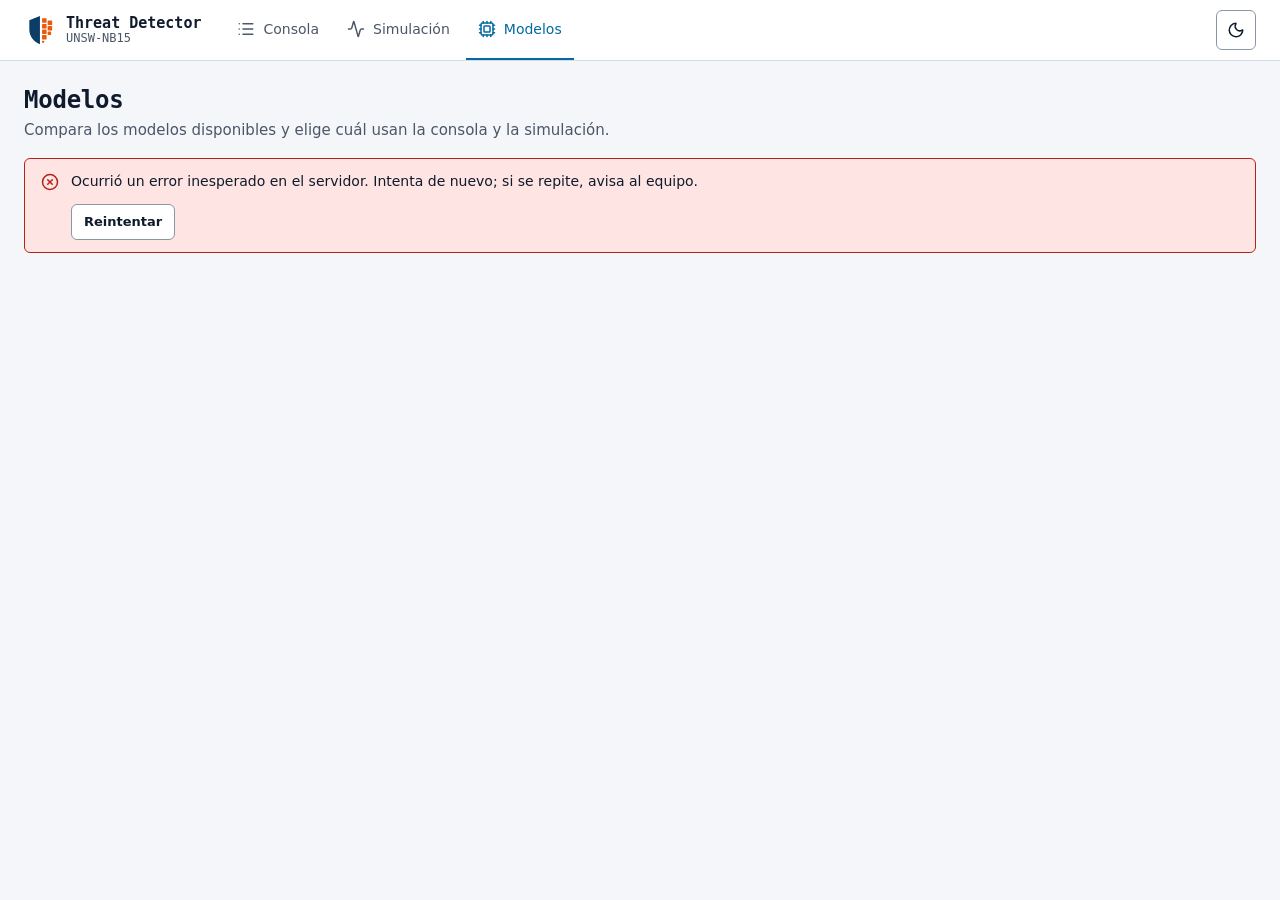
==== src/threat_detector/app/static/compare.html @ 559364f0 "Add frontend base and console screen - Add styles.css with palette A (light and dark), shared compon" ====
<!doctype html>
<html lang="es" data-theme="light">
<head>
  <meta charset="utf-8">
  <meta name="viewport" content="width=device-width, initial-scale=1">
  <title>Modelos · Threat Detector</title>
  <script>
    // Aplica el modo claro u oscuro antes de pintar, para que no parpadee: el guardado o, si no
    // hay, el del sistema.
    (function () {
      var theme = null;
      try { theme = localStorage.getItem('ntd-theme'); } catch (e) {}
      if (theme !== 'light' && theme !== 'dark') {
        theme = window.matchMedia('(prefers-color-scheme: dark)').matches ? 'dark' : 'light';
      }
      document.documentElement.setAttribute('data-theme', theme);
    })();
  </script>
  <link rel="icon" href="assets/favicon.svg" type="image/svg+xml">
  <link rel="stylesheet" href="styles.css">
  <script type="module" src="js/compare.js"></script>
</head>
<body>
  <a class="skip-link" href="#main">Saltar al contenido</a>

  <header class="topbar">
    <div class="topbar-inner">
      <a class="brand" href="index.html" aria-label="Threat Detector, ir a la consola">
        <svg class="brand-mark" viewBox="0 0 256 256" aria-hidden="true" focusable="false">
          <path class="lg-ink" d="M120 23.1 L40 54 V122 C40 178 76 218 120 234.8 Z"/>
          <rect class="lg-signal" x="136" y="40" width="34" height="34" rx="4"/>
          <rect class="lg-signal" x="178" y="56" width="34" height="34" rx="4"/>
          <rect class="lg-signal" x="136" y="82" width="34" height="34" rx="4"/>
          <rect class="lg-signal" x="178" y="98" width="34" height="34" rx="4"/>
          <rect class="lg-signal" x="136" y="124" width="34" height="34" rx="4"/>
          <rect class="lg-signal" x="178" y="140" width="26" height="26" rx="4"/>
          <rect class="lg-signal" x="136" y="166" width="34" height="34" rx="4"/>
          <rect class="lg-signal" x="136" y="208" width="16" height="16" rx="4"/>
        </svg>
        <span class="brand-text">Threat Detector <small>UNSW-NB15</small></span>
      </a>
      <nav class="mainnav" aria-label="Principal">
        <a href="index.html"><svg class="icon" aria-hidden="true" focusable="false"><use href="assets/icons.svg#icon-list"/></svg>Consola</a>
        <a href="simulation.html"><svg class="icon" aria-hidden="true" focusable="false"><use href="assets/icons.svg#icon-activity"/></svg>Simulación</a>
        <a href="compare.html" aria-current="page"><svg class="icon" aria-hidden="true" focusable="false"><use href="assets/icons.svg#icon-cpu"/></svg>Modelos</a>
      </nav>
      <div class="topbar-right">
        <a class="model-pill" id="modelPill" href="compare.html" title="Cambiar de modelo" hidden></a>
        <button type="button" class="icon-btn" id="themeToggle" aria-label="Cambiar a modo oscuro"></button>
      </div>
    </div>
  </header>

  <main id="main" tabindex="-1">
    <div class="page-head">
      <div>
        <h1>Modelos</h1>
        <p class="lede">Compara los modelos disponibles y elige cuál usan la consola y la simulación.</p>
      </div>
    </div>
    <div id="pageStatus"></div>
    <div id="screen" class="stack"></div>
  </main>
</body>
</html>
---- src/threat_detector/app/static/styles.css ----
/* =========================================================
   Network Traffic Threat Detector — estilos de las tres pantallas.
   Paleta A (prototipo de referencia) en claro y oscuro; documentación en docs/design/.
   El contraste de los colores de este archivo lo comprueba tests/test_app.py.
   ========================================================= */

/* ---------- 1. Variables globales ---------- */
:root {
  --font-sans: system-ui, -apple-system, 'Segoe UI', Roboto, Ubuntu, 'Helvetica Neue', Arial, sans-serif;
  --font-mono: ui-monospace, 'Cascadia Mono', 'Ubuntu Mono', Menlo, Consolas, monospace;

  --space-1: 4px;
  --space-2: 8px;
  --space-3: 12px;
  --space-4: 16px;
  --space-5: 24px;
  --space-6: 32px;

  --radius-sm: 4px;
  --radius: 6px;
  --radius-lg: 10px;

  --dur-fast: 150ms;
  --dur: 220ms;
  --ease-out: cubic-bezier(.2, .7, .2, 1);

  --topbar-h: 60px;
  --drawer-w: 460px;
}

/* ---------- 2. Colores: tema claro (también el que se usa si no hay data-theme) ---------- */
:root, [data-theme="light"] {
  color-scheme: light;
  --bg: #F4F6F9;
  --surface: #FFFFFF;
  --surface-2: #F0F3F7;
  --surface-3: #E5EAF0;
  --border: #D4DBE4;
  --border-strong: #8A96A6;
  --text: #0F1B2D;
  --text-muted: #4B5768;
  --primary: #0369A1;
  --primary-hover: #075985;
  --on-primary: #FFFFFF;
  --primary-soft: #E1F0FA;
  --focus: #0369A1;

  --sev-critical: #B42318;  --sev-critical-bg: #FEE4E2;
  --sev-high:     #B93815;  --sev-high-bg:     #FFEAD5;
  --sev-medium:   #855400;  --sev-medium-bg:   #FEF3C7;
  --sev-low:      #1D4ED8;  --sev-low-bg:      #E0E9FF;
  --sev-normal:   #475467;  --sev-normal-bg:   #EDF0F4;

  --push-attack: #C4320A;
  --push-normal: #0F766E;
  --ok: #067647;
  --bad: #B42318;

  --warn-bg: #FFF6E0;
  --warn-border: #E9B949;
  --warn-text: #6E4400;
  --info-bg: #E1F0FA;
  --info-border: #7DB9DD;

  /* Mapa de calor de la matriz 9×9: color (r, g, b) e intensidad máxima de una celda, para que
     su número, en el color de texto, mantenga al menos 4,5:1. */
  --heat: 3, 105, 161;
  --heat-max: 0.75;

  --logo-ink: #0B3D66;
  --logo-signal: #EA580C;
  --shadow: 0 1px 2px rgba(16, 24, 40, .05), 0 1px 3px rgba(16, 24, 40, .07);
  --shadow-lg: -8px 0 32px rgba(16, 24, 40, .16);
}

/* ---------- 3. Colores: tema oscuro ---------- */
[data-theme="dark"] {
  color-scheme: dark;
  --bg: #0A111E;
  --surface: #101A2B;
  --surface-2: #16223A;
  --surface-3: #1E2C48;
  --border: #25344F;
  --border-strong: #5B6E8F;
  --text: #E6EDF6;
  --text-muted: #9EACC1;
  --primary: #4FB8F0;
  --primary-hover: #7CCBF5;
  --on-primary: #06121F;
  --primary-soft: rgba(79, 184, 240, .14);
  --focus: #7CCBF5;

  --sev-critical: #FF9289;  --sev-critical-bg: rgba(240, 68, 56, .18);
  --sev-high:     #FDB67E;  --sev-high-bg:     rgba(247, 144, 9, .16);
  --sev-medium:   #F2D36B;  --sev-medium-bg:   rgba(234, 179, 8, .14);
  --sev-low:      #A3C2FF;  --sev-low-bg:      rgba(59, 130, 246, .18);
  --sev-normal:   #A6B3C5;  --sev-normal-bg:   rgba(148, 163, 184, .12);

  --push-attack: #FF936E;
  --push-normal: #4FD1C5;
  --ok: #5BD69A;
  --bad: #FF9289;

  --warn-bg: rgba(245, 180, 40, .10);
  --warn-border: rgba(245, 180, 40, .45);
  --warn-text: #F5D27A;
  --info-bg: rgba(79, 184, 240, .10);
  --info-border: rgba(79, 184, 240, .40);

  --heat: 79, 184, 240;
  --heat-max: 0.55;

  /* Logo en modo oscuro: la mitad azul pasa a un tono claro (14,78:1 sobre la cabecera); el
     naranja es el del diseño aprobado (4,90:1). */
  --logo-ink: #E6EDF6;
  --logo-signal: #EA580C;
  --shadow: 0 1px 2px rgba(0, 0, 0, .35);
  --shadow-lg: -8px 0 40px rgba(0, 0, 0, .55);
}

/* ---------- 4. Base ---------- */
*, *::before, *::after { box-sizing: border-box; }
html { -webkit-text-size-adjust: 100%; }
body {
  margin: 0;
  background: var(--bg);
  color: var(--text);
  font-family: var(--font-sans);
  font-size: 14px;
  line-height: 1.5;
  -webkit-font-smoothing: antialiased;
}
h1, h2, h3 { margin: 0; line-height: 1.25; }
h1 { font-family: var(--font-mono); font-size: 24px; font-weight: 600; letter-spacing: -.01em; }
h2 { font-size: 16px; font-weight: 600; }
h3 { font-size: 14px; font-weight: 600; }
p { margin: 0; }
code, .mono { font-family: var(--font-mono); font-variant-numeric: tabular-nums; }
code { font-size: .9em; background: var(--surface-2); border: 1px solid var(--border); border-radius: var(--radius-sm); padding: 0 4px; }
a { color: var(--primary); }
button { font: inherit; color: inherit; }
[hidden] { display: none !important; }

.sr-only {
  position: absolute !important; width: 1px; height: 1px; padding: 0; margin: -1px;
  overflow: hidden; clip: rect(0 0 0 0); white-space: nowrap; border: 0;
}
.muted { color: var(--text-muted); }
.help { color: var(--text-muted); font-size: 13px; }

/* El foco del teclado siempre se ve; el color tiene al menos 3:1 sobre el fondo y las tarjetas. */
:focus-visible { outline: 2px solid var(--focus); outline-offset: 2px; border-radius: var(--radius-sm); }

.skip-link {
  position: absolute; left: var(--space-4); top: -100px; z-index: 100;
  background: var(--primary); color: var(--on-primary); padding: var(--space-2) var(--space-4);
  border-radius: var(--radius); text-decoration: none; font-weight: 600;
}
.skip-link:focus { top: var(--space-2); }

/* Íconos de Lucide (copiados en assets/): toman el color del texto que acompañan. */
.icon { width: 18px; height: 18px; flex: none; fill: none; stroke: currentColor; stroke-width: 2; stroke-linecap: round; stroke-linejoin: round; }
.icon-sm { width: 15px; height: 15px; }

/* ---------- 5. Cabecera ---------- */
.topbar { position: sticky; top: 0; z-index: 30; background: var(--surface); border-bottom: 1px solid var(--border); }
.topbar-inner {
  max-width: 1440px; margin: 0 auto; height: var(--topbar-h);
  padding: 0 var(--space-5);
  display: flex; align-items: center; gap: var(--space-5);
}
.brand { display: flex; align-items: center; gap: var(--space-2); color: var(--text); text-decoration: none; flex: none; }
.brand-mark { width: 34px; height: 34px; flex: none; }
.brand-mark .lg-ink { fill: var(--logo-ink); }
.brand-mark .lg-signal { fill: var(--logo-signal); }
.brand-text { font-family: var(--font-mono); font-weight: 600; font-size: 15px; line-height: 1.1; display: flex; flex-direction: column; }
.brand-text small { font-weight: 400; font-size: 12px; color: var(--text-muted); }

.mainnav { display: flex; gap: var(--space-1); height: 100%; }
.mainnav a {
  display: flex; align-items: center; gap: var(--space-2);
  padding: 0 var(--space-3); height: 100%;
  color: var(--text-muted); text-decoration: none; font-weight: 500; font-size: 14px;
  border-bottom: 2px solid transparent; margin-bottom: -1px;
  transition: color var(--dur-fast) var(--ease-out), border-color var(--dur-fast) var(--ease-out);
}
.mainnav a:hover { color: var(--text); }
.mainnav a[aria-current="page"] { color: var(--primary); border-bottom-color: var(--primary); }

.topbar-right { margin-left: auto; display: flex; align-items: center; gap: var(--space-2); min-width: 0; }
.model-pill {
  display: flex; align-items: center; gap: var(--space-2);
  min-height: 36px; padding: 0 var(--space-3);
  border: 1px solid var(--border); border-radius: 999px;
  background: var(--surface-2); color: var(--text); text-decoration: none; font-size: 13px;
  white-space: nowrap; min-width: 0;
  transition: border-color var(--dur-fast) var(--ease-out);
}
.model-pill:hover { border-color: var(--border-strong); }
.model-pill .pill-k { color: var(--text-muted); }
.model-pill .pill-v { font-weight: 600; overflow: hidden; text-overflow: ellipsis; }

.tag {
  display: inline-flex; align-items: center; gap: 4px; padding: 1px 8px; border-radius: 999px;
  border: 1px solid var(--border); background: var(--surface-2); color: var(--text);
  font-size: 12px; font-weight: 500; white-space: nowrap;
}
/* Modelo simulado: usa los colores de aviso. */
.tag-mock { background: var(--warn-bg); border-color: var(--warn-border); color: var(--warn-text); }
/* Nombre de un modelo con su etiqueta "Simulado", si la tiene. */
.model-name { display: inline-flex; align-items: center; gap: var(--space-2); flex-wrap: wrap; }

.icon-btn {
  display: inline-grid; place-items: center; width: 40px; height: 40px; flex: none;
  border: 1px solid var(--border-strong); border-radius: var(--radius); background: var(--surface);
  color: var(--text); cursor: pointer;
  transition: background var(--dur-fast) var(--ease-out);
}
.icon-btn:hover { background: var(--surface-2); }

/* ---------- 6. Estructura de la página ---------- */
main { max-width: 1440px; margin: 0 auto; padding: var(--space-5); outline: none; display: flex; flex-direction: column; gap: var(--space-4); }
.page-head { display: flex; align-items: flex-end; justify-content: space-between; gap: var(--space-4); flex-wrap: wrap; }
.lede { color: var(--text-muted); font-size: 15px; margin-top: var(--space-1); max-width: 75ch; }
.section-title { font-size: 12px; font-weight: 600; text-transform: uppercase; letter-spacing: .06em; color: var(--text-muted); margin-top: var(--space-2); }
.stack { display: flex; flex-direction: column; gap: var(--space-3); }
/* Etiqueta de la simulación: aclara que reproduce un análisis y no es tráfico en vivo. */
.replay-tag {
  display: inline-flex; align-items: center; gap: 6px; padding: 4px 10px; border-radius: 999px;
  border: 1px solid var(--border); background: var(--surface); color: var(--text-muted); font-size: 12px;
}

.card {
  background: var(--surface); border: 1px solid var(--border); border-radius: var(--radius-lg);
  box-shadow: var(--shadow); padding: var(--space-4);
}
.card-head { display: flex; align-items: baseline; justify-content: space-between; gap: var(--space-3); flex-wrap: wrap; margin-bottom: var(--space-3); }

/* ---------- 7. Botones ---------- */
.btn {
  display: inline-flex; align-items: center; justify-content: center; gap: var(--space-2);
  min-height: 44px; padding: 0 var(--space-4);
  border-radius: var(--radius); border: 1px solid transparent;
  font-weight: 600; font-size: 14px; cursor: pointer; text-decoration: none;
  transition: background var(--dur-fast) var(--ease-out), border-color var(--dur-fast) var(--ease-out);
}
.btn:disabled { opacity: .5; cursor: not-allowed; }
.btn-primary { background: var(--primary); color: var(--on-primary); }
.btn-primary:hover:not(:disabled) { background: var(--primary-hover); }
.btn-secondary { background: var(--surface); border-color: var(--border-strong); color: var(--text); }
.btn-secondary:hover:not(:disabled) { background: var(--surface-2); }
.btn-sm { min-height: 36px; padding: 0 var(--space-3); font-size: 13px; }
.btn-block { width: 100%; }
.btn-row { display: flex; gap: var(--space-2); flex-wrap: wrap; align-items: center; }
.link-btn {
  display: inline-flex; align-items: center; gap: var(--space-2); min-height: 36px;
  background: none; border: 0; padding: 0; color: var(--primary); font-weight: 500; font-size: 13px;
  cursor: pointer; text-decoration: underline; text-underline-offset: 3px;
}

/* ---------- 8. Selector ---------- */
select {
  min-height: 36px; padding: 0 32px 0 var(--space-3); border-radius: var(--radius);
  border: 1px solid var(--border-strong); background-color: var(--surface); color: var(--text);
  font: inherit; font-size: 13px; cursor: pointer; appearance: none;
  background-image: linear-gradient(45deg, transparent 50%, currentColor 50%), linear-gradient(135deg, currentColor 50%, transparent 50%);
  background-position: calc(100% - 17px) 55%, calc(100% - 12px) 55%; background-size: 5px 5px; background-repeat: no-repeat;
}
.select-field { display: inline-flex; align-items: center; gap: var(--space-2); font-size: 13px; color: var(--text-muted); }

/* ---------- 9. Avisos ---------- */
.notice {
  display: flex; gap: var(--space-3); align-items: flex-start;
  padding: var(--space-3) var(--space-4); border-radius: var(--radius);
  border: 1px solid var(--border); background: var(--surface-2);
}
.notice > .icon { margin-top: 2px; }
.notice-info { background: var(--info-bg); border-color: var(--info-border); }
/* Aviso y modelo simulado. */
.notice-warn { background: var(--warn-bg); border-color: var(--warn-border); }
.notice-warn > .icon, .notice-warn strong { color: var(--warn-text); }
/* Error: los colores de la severidad crítica. */
.notice-error { background: var(--sev-critical-bg); border-color: var(--sev-critical); }
.notice-error > .icon { color: var(--sev-critical); }
.notice-ok { background: var(--surface-2); border-color: var(--ok); }
.notice-ok > .icon { color: var(--ok); }

/* ---------- 10. Estados: cargando y vacío ---------- */
.loader { display: flex; flex-direction: column; gap: var(--space-2); width: 100%; }
.loader-bar { height: 4px; border-radius: 2px; background: var(--surface-3); overflow: hidden; position: relative; }
.loader-bar span { position: absolute; inset: 0 auto 0 0; width: 35%; background: var(--primary); border-radius: 2px; animation: indeterminate 1.1s var(--ease-out) infinite; }
@keyframes indeterminate { from { transform: translateX(-100%); } to { transform: translateX(300%); } }
.skeleton { height: 14px; border-radius: var(--radius-sm); background: var(--surface-3); }
.empty { padding: var(--space-6) var(--space-4); text-align: center; color: var(--text-muted); display: flex; flex-direction: column; align-items: center; gap: var(--space-3); }

/* ---------- 11. Indicadores ---------- */
.kpis { display: grid; grid-template-columns: repeat(auto-fit, minmax(150px, 1fr)); gap: var(--space-3); }
.kpi {
  background: var(--surface); border: 1px solid var(--border); border-radius: var(--radius-lg);
  padding: var(--space-3) var(--space-4); display: flex; flex-direction: column; gap: 2px; min-width: 0;
}
.kpi-label { display: flex; align-items: center; gap: 6px; font-size: 13px; color: var(--text-muted); font-weight: 500; }
.kpi-value { font-family: var(--font-mono); font-size: 26px; font-weight: 600; line-height: 1.2; font-variant-numeric: tabular-nums; }
/* Dato que falta ("—"), por ejemplo la detección sin etiquetas. */
.kpi-value.is-na { color: var(--text-muted); }
.kpi-sub { font-size: 12px; color: var(--text-muted); }
.kpi.sev { border-left: 4px solid var(--c); }
.kpi.sev .kpi-label .icon { color: var(--c); }
.kpi-labeled { background: var(--surface-2); }

/* ---------- 12. Severidad: color, ícono y texto ---------- */
/* Cada clase .sev-* da su color (--c) y su fondo (--b) a cualquier componente. */
.sev-critical { --c: var(--sev-critical); --b: var(--sev-critical-bg); }
.sev-high     { --c: var(--sev-high);     --b: var(--sev-high-bg); }
.sev-medium   { --c: var(--sev-medium);   --b: var(--sev-medium-bg); }
.sev-low      { --c: var(--sev-low);      --b: var(--sev-low-bg); }
.sev-normal   { --c: var(--sev-normal);   --b: var(--sev-normal-bg); }
.sev-badge {
  display: inline-flex; align-items: center; gap: 5px; white-space: nowrap;
  padding: 2px 8px 2px 6px; border-radius: var(--radius-sm);
  font-size: 13px; font-weight: 600; line-height: 1.4;
  color: var(--c); background: var(--b); border: 1px solid color-mix(in srgb, var(--c) 35%, transparent);
}
.sev-badge .icon { width: 14px; height: 14px; }

/* ---------- 13. Filtros y grupos de opciones ---------- */
.toolbar { display: flex; flex-wrap: wrap; align-items: center; gap: var(--space-3); margin-bottom: var(--space-3); }
.toolbar .select-field { margin-left: auto; }
.chips { display: flex; flex-wrap: wrap; gap: var(--space-2); }
/* Chips de selección única (role="radio"): el marcado toma el color de su severidad o el principal. */
.chip {
  display: inline-flex; align-items: center; gap: 5px; min-height: 36px; padding: 0 10px 0 8px;
  border-radius: 999px; border: 1px solid var(--border-strong); background: var(--surface);
  font-size: 13px; font-weight: 500; cursor: pointer; color: var(--text-muted);
  transition: background var(--dur-fast) var(--ease-out), border-color var(--dur-fast) var(--ease-out), color var(--dur-fast) var(--ease-out);
}
.chip:hover { color: var(--text); }
.chip .icon { width: 15px; height: 15px; }
.chip .chip-n { font-family: var(--font-mono); font-size: 12px; }
.chip[aria-checked="true"] { color: var(--on-primary); background: var(--primary); border-color: var(--primary); font-weight: 600; }
.chip[class*="sev-"][aria-checked="true"] { color: var(--c); background: var(--b); border-color: var(--c); }
.chip:disabled { opacity: .45; cursor: not-allowed; }

/* Grupo segmentado (por ejemplo, las velocidades 1×, 2× y 4×). */
.segmented { display: inline-flex; border: 1px solid var(--border-strong); border-radius: var(--radius); overflow: hidden; background: var(--surface); flex: none; }
.segmented button {
  min-height: 36px; padding: 0 var(--space-3); border: 0; background: none; cursor: pointer;
  font-size: 13px; font-weight: 500; color: var(--text-muted);
  transition: background var(--dur-fast) var(--ease-out), color var(--dur-fast) var(--ease-out);
}
.segmented button + button { border-left: 1px solid var(--border-strong); }
.segmented button:hover { background: var(--surface-2); color: var(--text); }
.segmented button[aria-checked="true"] { background: var(--primary); color: var(--on-primary); }
.segmented button:focus-visible { outline-offset: -3px; }

/* ---------- 14. Tablas ---------- */
.table-wrap { overflow-x: auto; border: 1px solid var(--border); border-radius: var(--radius); }
.data-table { width: 100%; border-collapse: collapse; font-size: 13px; }
.data-table th, .data-table td { padding: 7px var(--space-3); text-align: left; white-space: nowrap; border-bottom: 1px solid var(--border); }
.data-table thead th {
  position: sticky; top: 0; z-index: 1;
  background: var(--surface-2); color: var(--text-muted); font-weight: 600; font-size: 12px;
}
.data-table th.num, .data-table td.num { text-align: right; }
.data-table tbody tr { cursor: pointer; transition: background var(--dur-fast) var(--ease-out); }
.data-table tbody tr:hover { background: var(--surface-2); }
.data-table tbody tr.is-selected { background: var(--primary-soft); box-shadow: inset 3px 0 0 var(--primary); }
.data-table tbody tr:focus-visible { outline: 2px solid var(--focus); outline-offset: -2px; }
.data-table tbody tr:last-child td { border-bottom: 0; }
.data-table td.id, .data-table td.cat { font-family: var(--font-mono); }
.data-table td.id { color: var(--text-muted); }
/* Columnas con lo real (modo con etiquetas): zona sombreada. */
.data-table .col-labeled { background: var(--surface-2); }
.data-table thead .col-labeled { background: var(--surface-3); }
.cell-empty { color: var(--text-muted); }

.prob { display: inline-flex; align-items: center; gap: var(--space-2); justify-content: flex-end; }
.prob-num { font-family: var(--font-mono); font-variant-numeric: tabular-nums; min-width: 6ch; text-align: right; }
.prob-bar { width: 52px; height: 6px; border-radius: 3px; background: var(--surface-3); overflow: hidden; position: relative; }
.prob-bar span { position: absolute; inset: 0 auto 0 0; background: var(--c, var(--primary)); border-radius: 3px; }

.result { display: inline-flex; align-items: center; flex-wrap: wrap; gap: 0 4px; font-weight: 500; }
.result .icon { width: 14px; height: 14px; }
/* En la tabla, el resultado va en una sola línea (en el panel puede bajar de línea). */
.data-table .result { flex-wrap: nowrap; }
.result.ok { color: var(--ok); }
.result.bad { color: var(--bad); }
.result .extra { color: var(--text-muted); font-weight: 400; }

/* Nombre de una variable en español; el nombre técnico aparece al pasar el cursor o con el foco. */
.feat { position: relative; border-bottom: 1px dotted var(--text-muted); cursor: help; }
.feat::after {
  content: attr(data-tech);
  position: absolute; left: 0; bottom: calc(100% + 6px); z-index: 5;
  padding: 3px 7px; border-radius: var(--radius-sm);
  background: var(--text); color: var(--bg);
  font-family: var(--font-mono); font-size: 12px; font-weight: 500; white-space: nowrap;
  opacity: 0; transform: translateY(2px); pointer-events: none;
  transition: opacity var(--dur-fast) var(--ease-out), transform var(--dur-fast) var(--ease-out);
}
.feat:hover::after, .feat:focus-visible::after { opacity: 1; transform: none; }
.data-table thead .feat::after { bottom: auto; top: calc(100% + 6px); }

.pagination {
  display: flex; align-items: center; justify-content: space-between; gap: var(--space-3); flex-wrap: wrap;
  margin-top: var(--space-3); font-size: 13px; color: var(--text-muted);
}
.pager { display: flex; align-items: center; gap: var(--space-2); }
.page-info { font-family: var(--font-mono); color: var(--text); padding: 0 var(--space-2); white-space: nowrap; }

/* ---------- 15. Panel lateral del flujo (consola y simulación) ---------- */
.drawer {
  position: fixed; top: var(--topbar-h); right: 0; bottom: 0; z-index: 40;
  width: var(--drawer-w); max-width: 100%;
  background: var(--surface); border-left: 1px solid var(--border); box-shadow: var(--shadow-lg);
  display: flex; flex-direction: column;
  animation: drawer-in var(--dur) var(--ease-out);
}
@keyframes drawer-in { from { transform: translateX(24px); opacity: 0; } to { transform: none; opacity: 1; } }
.drawer-head { display: flex; align-items: center; justify-content: space-between; gap: var(--space-3); padding: var(--space-3) var(--space-4); border-bottom: 1px solid var(--border); }
.drawer-head h2 { font-family: var(--font-mono); font-size: 17px; }
.drawer-body { overflow-y: auto; padding: var(--space-4); display: flex; flex-direction: column; gap: var(--space-5); }
.backdrop { position: fixed; inset: 0; z-index: 35; background: rgba(5, 10, 20, .5); display: none; }

.drawer-summary {
  display: flex; align-items: center; justify-content: space-between; gap: var(--space-3);
  padding: var(--space-3) var(--space-4); border-radius: var(--radius);
  background: var(--b); border: 1px solid color-mix(in srgb, var(--c) 35%, transparent);
}
.drawer-summary .big { font-family: var(--font-mono); font-size: 28px; font-weight: 600; color: var(--c); line-height: 1; }
.drawer-summary .lbl { font-size: 12px; color: var(--text-muted); }
.drawer-summary .side { display: flex; flex-direction: column; align-items: flex-end; gap: 6px; font-size: 12px; color: var(--text-muted); }
.kv { display: grid; grid-template-columns: max-content 1fr; gap: 6px var(--space-4); margin: 0; }
.kv dt { color: var(--text-muted); }
.kv dd { margin: 0; font-weight: 500; }
.kv-sep { grid-column: 1 / -1; border-top: 1px dashed var(--border); margin: 4px 0; }

/* Explicación: barras centradas en cero, hacia «normal» a la izquierda y hacia «ataque» a la derecha. */
.expl-legend { display: flex; justify-content: space-between; font-size: 12px; margin-bottom: var(--space-3); }
.expl-legend span { display: inline-flex; align-items: center; gap: 4px; font-weight: 500; }
.expl-legend .to-normal { color: var(--push-normal); }
.expl-legend .to-attack { color: var(--push-attack); }
.expl-list { list-style: none; margin: 0; padding: 0; display: flex; flex-direction: column; gap: 10px; }
.expl-item { display: grid; grid-template-columns: 1fr 64px; gap: 4px var(--space-3); align-items: center; }
.expl-name { font-size: 13px; display: flex; justify-content: space-between; gap: var(--space-2); min-width: 0; }
.expl-name .val { font-family: var(--font-mono); color: var(--text-muted); white-space: nowrap; }
.expl-bar { grid-column: 1; position: relative; height: 10px; background: var(--surface-2); border-radius: 2px; }
.expl-bar::before { content: ""; position: absolute; left: 50%; top: -3px; bottom: -3px; width: 1px; background: var(--border-strong); }
.expl-bar span { position: absolute; top: 0; bottom: 0; border-radius: 2px; }
.expl-bar .pos { left: 50%; background: var(--push-attack); }
.expl-bar .neg { right: 50%; background: var(--push-normal); }
.expl-c { grid-column: 2; grid-row: 1 / span 2; text-align: right; font-family: var(--font-mono); font-size: 13px; font-weight: 600; }
.expl-c.pos { color: var(--push-attack); }
.expl-c.neg { color: var(--push-normal); }

/* ---------- 16. Aviso breve (por ejemplo, "Enlace copiado") ---------- */
.toast {
  position: fixed; left: 50%; bottom: var(--space-5); transform: translateX(-50%); z-index: 60;
  max-width: min(560px, calc(100% - 32px));
  background: var(--text); color: var(--bg); padding: 10px 16px; border-radius: var(--radius);
  box-shadow: 0 8px 24px rgba(0, 0, 0, .25);
}

/* ---------- Consola: carga del archivo ---------- */
.upload-card { display: grid; grid-template-columns: 1fr 320px; gap: var(--space-4); }
.dropzone {
  display: flex; flex-direction: column; align-items: center; justify-content: center; gap: var(--space-2);
  text-align: center; padding: var(--space-5); min-height: 160px;
  border: 2px dashed var(--border-strong); border-radius: var(--radius-lg);
  background: var(--surface-2); cursor: pointer;
  transition: border-color var(--dur-fast) var(--ease-out), background var(--dur-fast) var(--ease-out);
}
.dropzone:hover, .dropzone.is-over { border-color: var(--primary); background: var(--primary-soft); }
.dropzone[aria-disabled="true"] { opacity: .6; cursor: progress; }
.dropzone > .icon { width: 28px; height: 28px; color: var(--primary); }
.dz-title { font-size: 15px; }
.link-like { color: var(--primary); text-decoration: underline; text-underline-offset: 3px; }
.upload-side { display: flex; flex-direction: column; gap: var(--space-2); }
.upload-status { grid-column: 1 / -1; }
.upload-status:empty { display: none; }

/* Interruptor (role="switch"); su área táctil llega a 44 px. */
.switch-row { display: flex; gap: var(--space-3); align-items: flex-start; margin-top: var(--space-2); padding-top: var(--space-3); border-top: 1px solid var(--border); }
.switch {
  position: relative; flex: none; width: 46px; height: 26px; margin-top: 2px; padding: 0;
  border-radius: 999px; border: 1px solid var(--border-strong); background: var(--surface-3); cursor: pointer;
  transition: background var(--dur) var(--ease-out), border-color var(--dur) var(--ease-out);
}
.switch::before { content: ""; position: absolute; inset: -9px -1px; }
.switch-thumb {
  position: absolute; top: 2px; left: 2px; width: 20px; height: 20px; border-radius: 50%;
  background: var(--surface); box-shadow: 0 1px 2px rgba(0, 0, 0, .3);
  transition: transform var(--dur) var(--ease-out);
}
.switch[aria-checked="true"] { background: var(--primary); border-color: var(--primary); }
.switch[aria-checked="true"] .switch-thumb { transform: translateX(20px); background: var(--on-primary); }
.switch-label { font-weight: 600; }

/* ---------- Consola: análisis ---------- */
.analysis-bar { display: flex; align-items: center; gap: var(--space-2) var(--space-4); flex-wrap: wrap; font-size: 13px; color: var(--text-muted); }
.analysis-bar strong { color: var(--text); font-weight: 600; }
.analysis-bar .sep { width: 1px; height: 14px; background: var(--border-strong); }
.analysis-bar .bar-actions { margin-left: auto; display: flex; gap: var(--space-4); flex-wrap: wrap; }
.sample-note { display: flex; gap: var(--space-2); align-items: flex-start; font-size: 13px; color: var(--text-muted); }
.sample-note .icon { margin-top: 2px; }

/* ---------- 17. Adaptación a pantallas ---------- */
@media (max-width: 900px) {
  .upload-card { grid-template-columns: 1fr; }
  .analysis-bar .bar-actions { margin-left: 0; }
  .toolbar .select-field { margin-left: 0; }
  .model-pill .pill-k { display: none; }
}
@media (max-width: 760px) {
  :root { --topbar-h: 104px; }
  .topbar-inner { flex-wrap: wrap; height: auto; padding: var(--space-2) var(--space-4) 0; gap: var(--space-2) var(--space-3); }
  .mainnav { order: 3; width: 100%; height: 48px; overflow-x: auto; }
  .mainnav a { flex: 1; justify-content: center; }
  /* La píldora del modelo ocupa su fila, para que el nombre no quede cortado. */
  .topbar-right { width: 100%; }
  .model-pill { flex: 1; }
  main { padding: var(--space-4); }
  h1 { font-size: 21px; }
  .kpi-value { font-size: 22px; }
  /* Barra del análisis: un dato por línea, sin separadores. */
  .analysis-bar { flex-direction: column; align-items: flex-start; gap: var(--space-1); }
  .analysis-bar .sep { display: none; }
  /* Paginación y orden: caben en el ancho del celular. */
  .pager { width: 100%; justify-content: space-between; flex-wrap: wrap; }
  .pager .page-info { order: 3; width: 100%; text-align: center; }
  .select-field { flex-direction: column; align-items: stretch; width: 100%; }
  .select-field select { min-width: 0; width: 100%; }
  .drawer { width: 100%; top: 0; z-index: 50; }
  .backdrop:not([hidden]) { display: block; z-index: 45; }
  /* 16 px en el selector en celular: Safari en iPhone amplía la página al tocar un campo de
     formulario con letra de menos de 16 px. No es documentación oficial de Apple; lo describen:
     - Telerik, "Disable Auto Zoom for Input Controls on iPhone Safari Browser" (campos de entrada):
       https://www.telerik.com/products/aspnet-ajax/documentation/knowledge-base/common-disable-autozoom-input-safari-iphone
     - GitLab, merge request "Fix iOS input zoom on mobile devices" (campos de entrada):
       https://gitlab.com/gitlab-org/gitlab/-/merge_requests/220666
     - Nuxt UI, pull request #6040 "fix(components): prevent iOS auto-zoom on input fields with
       font-size below 16px", que aplica el mismo arreglo al select: https://github.com/nuxt/ui/issues/6040 */
  select { font-size: 16px; }
}
/* En pantallas táctiles, los controles pequeños llegan a 44 px de alto. */
@media (pointer: coarse) {
  .chip, .segmented button, select, .btn-sm, .link-btn { min-height: 44px; }
  .icon-btn { width: 44px; height: 44px; }
}

/* ---------- 18. Movimiento reducido ---------- */
@media (prefers-reduced-motion: reduce) {
  *, *::before, *::after { animation-duration: .001ms !important; animation-iteration-count: 1 !important; transition-duration: .001ms !important; }
  .loader-bar span { animation: none; width: 100%; opacity: .6; }
}
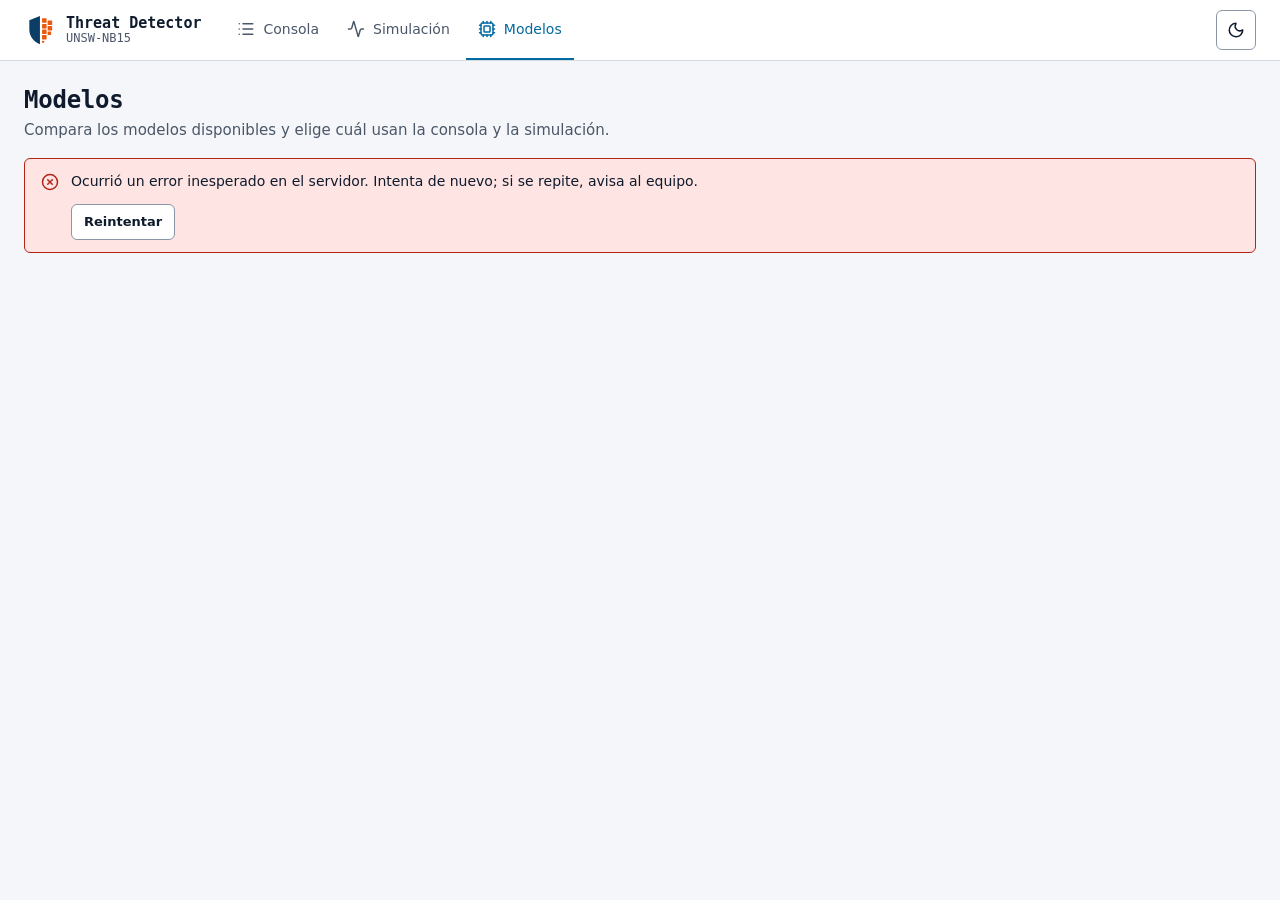
==== commit 551cbb37: "Add frontend: console, simulation and models screens - Add the three screens in plain HTML, CSS and " ====
--- a/src/threat_detector/app/static/compare.html
+++ b/src/threat_detector/app/static/compare.html
@@ -59,7 +59,33 @@
       </div>
     </div>
     <div id="pageStatus"></div>
-    <div id="screen" class="stack"></div>
+    <div id="screen" class="stack">
+      <div id="modelsStatus"></div>
+      <div class="stack" id="modelsContent" hidden>
+        <div class="notice notice-info">
+          <svg class="icon" aria-hidden="true" focusable="false"><use href="assets/icons.svg#icon-info"/></svg>
+          <p><strong>Métricas oficiales:</strong> medidas sobre el conjunto de prueba completo<span id="testFlows"></span>. No dependen del archivo cargado en la consola.</p>
+        </div>
+
+        <h2 class="section-title">Modelos disponibles</h2>
+        <div class="model-cards" id="modelCards"></div>
+        <p class="help">La elección se guarda en este navegador. Los análisis nuevos usarán este modelo.</p>
+
+        <section class="card" aria-labelledby="h-compare">
+          <div class="card-head"><h2 id="h-compare">Comparación lado a lado</h2></div>
+          <div class="compare-wrap" tabindex="0" role="region" aria-labelledby="h-compare">
+            <table class="compare" id="compareTable"></table>
+          </div>
+          <p class="help" id="bestNote"></p>
+        </section>
+
+        <section class="card" aria-labelledby="h-detail">
+          <div class="card-head"><h2 id="h-detail">Detalle por modelo</h2></div>
+          <div class="tabs" role="tablist" aria-labelledby="h-detail" id="tabs"></div>
+          <div id="tabPanel" role="tabpanel"></div>
+        </section>
+      </div>
+    </div>
   </main>
 </body>
 </html>
--- a/src/threat_detector/app/static/styles.css
+++ b/src/threat_detector/app/static/styles.css
@@ -267,6 +267,8 @@
   background-position: calc(100% - 17px) 55%, calc(100% - 12px) 55%; background-size: 5px 5px; background-repeat: no-repeat;
 }
 .select-field { display: inline-flex; align-items: center; gap: var(--space-2); font-size: 13px; color: var(--text-muted); }
+.check { display: inline-flex; align-items: center; gap: var(--space-2); min-height: 36px; font-size: 13px; color: var(--text-muted); cursor: pointer; }
+.check input { width: 18px; height: 18px; accent-color: var(--primary); }
 
 /* ---------- 9. Avisos ---------- */
 .notice {
@@ -307,6 +309,19 @@
 .kpi.sev { border-left: 4px solid var(--c); }
 .kpi.sev .kpi-label .icon { color: var(--c); }
 .kpi-labeled { background: var(--surface-2); }
+/* Ayuda de un indicador (por ejemplo, sobre qué flujos se calcula una tasa): aparece al pasar el
+   mouse, con el foco del teclado o al tocarlo. Colores invertidos, con el contraste de --text sobre --bg. */
+.kpi.has-tip { position: relative; cursor: help; }
+.kpi.has-tip .kpi-label .icon-sm { color: var(--text-muted); }
+.kpi-tip {
+  position: absolute; top: calc(100% + 6px); z-index: 20; width: 240px; max-width: 80vw;
+  padding: 8px 10px; border-radius: var(--radius); box-shadow: var(--shadow-lg);
+  background: var(--text); color: var(--bg); font-size: 12px; line-height: 1.45;
+  opacity: 0; visibility: hidden; transition: opacity var(--dur-fast) var(--ease-out);
+}
+.kpi.tip-start .kpi-tip { left: 0; }
+.kpi.tip-end .kpi-tip { right: 0; }
+.kpi.has-tip:hover .kpi-tip, .kpi.has-tip:focus .kpi-tip, .kpi.has-tip:focus-within .kpi-tip { opacity: 1; visibility: visible; }
 
 /* ---------- 12. Severidad: color, ícono y texto ---------- */
 /* Cada clase .sev-* da su color (--c) y su fondo (--b) a cualquier componente. */
@@ -504,9 +519,171 @@
 .sample-note { display: flex; gap: var(--space-2); align-items: flex-start; font-size: 13px; color: var(--text-muted); }
 .sample-note .icon { margin-top: 2px; }
 
+/* ---------- Simulación: controles ---------- */
+.sim-controls { display: flex; align-items: center; flex-wrap: wrap; gap: var(--space-3) var(--space-5); }
+.sim-progress { flex: 1 1 240px; min-width: 200px; display: flex; flex-direction: column; gap: 6px; }
+.progress-label { display: flex; justify-content: space-between; font-size: 13px; color: var(--text-muted); }
+.progress-label .mono { color: var(--text); }
+.progress { height: 8px; border-radius: 4px; background: var(--surface-3); overflow: hidden; }
+.progress span { display: block; height: 100%; width: 0; background: var(--primary); border-radius: 4px; transition: width var(--dur) linear; }
+
+/* ---------- Simulación: escenario de la animación ---------- */
+/* Lo mismo que muestra el escenario está en los indicadores y el registro, así que es decorativo. */
+.stage svg { display: block; width: 100%; height: auto; max-height: 420px; }
+.stage-lane { fill: none; stroke: var(--border-strong); stroke-width: 2; }
+.stage-lane-in { stroke-dasharray: 5 6; }
+.stage-node rect { fill: var(--surface-2); stroke: var(--border-strong); stroke-width: 1; }
+.stage-node text { fill: var(--text); font-family: var(--font-sans); font-size: 14px; text-anchor: middle; }
+.stage-node .sub { fill: var(--text-muted); font-size: 12px; font-family: var(--font-mono); }
+.stage-node .count { font-family: var(--font-mono); font-size: 26px; font-weight: 600; }
+.stage-model rect { fill: var(--primary-soft); stroke: var(--primary); }
+.stage-model.is-busy rect { stroke-width: 2.5; }
+.stage-alerts rect { fill: var(--sev-critical-bg); stroke: var(--sev-critical); }
+.stage-alerts text { fill: var(--sev-critical); }
+.stage-normal rect { fill: var(--sev-normal-bg); stroke: var(--sev-normal); }
+.stage-normal text { fill: var(--sev-normal); }
+.sim-dot { fill: var(--text-muted); }
+.sim-dot.sev-critical { fill: var(--sev-critical); }
+.sim-dot.sev-high { fill: var(--sev-high); }
+.sim-dot.sev-medium { fill: var(--sev-medium); }
+.sim-dot.sev-low { fill: var(--sev-low); }
+.sim-dot.sev-normal { fill: var(--sev-normal); }
+.legend { display: flex; flex-wrap: wrap; gap: var(--space-2) var(--space-4); font-size: 12px; color: var(--text-muted); margin-top: var(--space-3); }
+.legend span { display: inline-flex; align-items: center; gap: 6px; }
+.legend i { width: 10px; height: 10px; border-radius: 50%; background: var(--c, var(--text-muted)); }
+
+/* ---------- Simulación: registro y última alerta ---------- */
+.sim-split { display: grid; grid-template-columns: minmax(0, 3fr) minmax(260px, 1fr); gap: var(--space-4); align-items: start; }
+.timeline { list-style: none; margin: 0; padding: 0; max-height: 60vh; overflow-y: auto; border: 1px solid var(--border); border-radius: var(--radius); }
+.timeline:empty { display: none; }
+.timeline.only-alerts .is-normal { display: none; }
+.tl-item { border-bottom: 1px solid var(--border); }
+.tl-item:last-child { border-bottom: 0; }
+.tl-btn {
+  width: 100%; display: grid; grid-template-columns: 52px 72px auto 1fr auto; align-items: center; gap: var(--space-3);
+  padding: 7px var(--space-3); background: none; border: 0; border-left: 4px solid transparent;
+  text-align: left; cursor: pointer; font-size: 13px;
+  transition: background var(--dur-fast) var(--ease-out);
+}
+.tl-btn:hover { background: var(--surface-2); }
+.tl-btn:focus-visible { outline-offset: -2px; }
+.tl-item.is-alert .tl-btn { border-left-color: var(--c); }
+.tl-item.is-normal .tl-btn { color: var(--text-muted); }
+.tl-pos, .tl-id, .tl-meta { font-family: var(--font-mono); color: var(--text-muted); }
+.tl-main { display: flex; gap: var(--space-2); align-items: center; min-width: 0; flex-wrap: wrap; }
+.tl-type { font-weight: 600; }
+.tl-prob { font-family: var(--font-mono); text-align: right; }
+.last-alert { display: flex; flex-direction: column; gap: var(--space-2); }
+.last-alert .eyebrow { font-size: 12px; font-weight: 600; text-transform: uppercase; letter-spacing: .06em; color: var(--text-muted); }
+.last-alert h3 { font-size: 17px; display: flex; align-items: baseline; gap: var(--space-2); flex-wrap: wrap; }
+.last-alert h3 .mono { font-weight: 400; font-size: 13px; color: var(--text-muted); }
+
+/* ---------- Modelos: tarjetas ---------- */
+.model-cards { display: grid; grid-template-columns: repeat(auto-fill, minmax(280px, 1fr)); gap: var(--space-3); }
+.model-card { display: flex; flex-direction: column; gap: var(--space-3); }
+.model-card.is-active { border-color: var(--primary); box-shadow: 0 0 0 1px var(--primary), var(--shadow); }
+.model-card h3 { font-family: var(--font-mono); font-size: 15px; display: flex; align-items: center; gap: var(--space-2); flex-wrap: wrap; }
+.model-tags { display: flex; flex-wrap: wrap; gap: 6px; }
+.feature-yes, .feature-no { display: inline-flex; align-items: center; gap: 4px; font-size: 12px; padding: 1px 8px; border-radius: 999px; border: 1px solid var(--border); background: var(--surface-2); }
+.feature-yes .icon { color: var(--ok); width: 14px; height: 14px; }
+.feature-no .icon { color: var(--text-muted); width: 14px; height: 14px; }
+.mini-metrics { display: grid; grid-template-columns: 1fr 1fr; gap: var(--space-2); margin: 0; }
+.mini-metrics div { background: var(--surface-2); border-radius: var(--radius); padding: 6px 10px; }
+.mini-metrics dt { font-size: 12px; color: var(--text-muted); }
+.mini-metrics dd { margin: 0; font-family: var(--font-mono); font-size: 16px; font-weight: 600; }
+.model-card .card-action { margin-top: auto; }
+.in-use { display: inline-flex; align-items: center; gap: 6px; color: var(--primary); font-weight: 600; }
+
+/* ---------- Modelos: comparación lado a lado ---------- */
+.compare-wrap { overflow-x: auto; }
+.compare { width: 100%; border-collapse: collapse; font-size: 13px; }
+.compare th, .compare td { padding: 7px var(--space-3); border-bottom: 1px solid var(--border); text-align: right; white-space: nowrap; }
+.compare th:first-child, .compare td:first-child { text-align: left; position: sticky; left: 0; background: var(--surface); z-index: 1; }
+.compare thead th { vertical-align: bottom; font-weight: 600; }
+.compare thead .model-name { justify-content: flex-end; }
+.compare td { font-family: var(--font-mono); font-variant-numeric: tabular-nums; }
+.compare td:first-child { font-family: var(--font-sans); color: var(--text-muted); }
+.compare tr.group td { background: var(--surface-2); color: var(--text); font-family: var(--font-sans); font-weight: 600; font-size: 12px; text-transform: uppercase; letter-spacing: .05em; text-align: left; }
+.compare tr.secondary td { color: var(--text-muted); }
+.compare td.best { color: var(--ok); font-weight: 600; }
+.compare td.best .icon { width: 13px; height: 13px; vertical-align: -2px; margin-right: 3px; }
+.compare td.na { font-family: var(--font-sans); color: var(--text-muted); }
+
+/* ---------- Modelos: detalle por modelo ---------- */
+.tabs { display: flex; gap: var(--space-1); border-bottom: 1px solid var(--border); margin-bottom: var(--space-4); overflow-x: auto; }
+.tabs button {
+  min-height: 40px; padding: 0 var(--space-3); border: 0; background: none; cursor: pointer; white-space: nowrap;
+  font-family: var(--font-mono); font-size: 13px; color: var(--text-muted);
+  border-bottom: 2px solid transparent; margin-bottom: -1px;
+}
+.tabs button:hover { color: var(--text); }
+.tabs button[aria-selected="true"] { color: var(--primary); border-bottom-color: var(--primary); font-weight: 600; }
+.tabs button:focus-visible { outline-offset: -3px; }
+.detail-grid { display: grid; grid-template-columns: minmax(280px, 380px) minmax(0, 1fr); gap: var(--space-5); align-items: start; }
+.detail-grid > div { min-width: 0; }
+.detail-block { display: flex; flex-direction: column; gap: var(--space-3); min-width: 0; }
+.detail-block + .detail-block { margin-top: var(--space-5); }
+.detail-block h3 small { font-weight: 400; color: var(--text-muted); font-size: 12px; }
+
+/* Barras horizontales sin librerías: el ancho es el valor (0 a 1) y el número va escrito. */
+.hbars { display: flex; flex-direction: column; gap: var(--space-2); margin: 0; }
+.hbar { display: grid; grid-template-columns: 150px 1fr 64px; gap: var(--space-3); align-items: center; font-size: 13px; }
+.hbar dt { color: var(--text-muted); }
+.hbar .track { height: 10px; background: var(--surface-2); border-radius: 3px; position: relative; border: 1px solid var(--border); }
+.hbar .fill { position: absolute; inset: 0 auto 0 0; background: var(--primary); border-radius: 2px; }
+.hbar dd { margin: 0; font-family: var(--font-mono); text-align: right; }
+.hbar.ref dt, .hbar.ref dd { opacity: .8; }
+.hbar.ref .fill { background: var(--border-strong); }
+
+.cm2 { display: grid; grid-template-columns: auto 1fr 1fr; gap: 4px; font-size: 12px; }
+.cm2 .hd { color: var(--text-muted); text-align: center; padding: 4px; font-weight: 500; }
+.cm2 .rh { color: var(--text-muted); display: flex; align-items: center; padding-right: 6px; font-weight: 500; }
+.cm2 .cell { border-radius: var(--radius); padding: 10px; text-align: center; border: 1px solid var(--border); background: var(--surface-2); }
+.cm2 .cell b { display: block; font-family: var(--font-mono); font-size: 17px; }
+.cm2 .cell span { color: var(--text-muted); }
+.cm2 .cell.good { border-color: var(--ok); }
+.cm2 .cell.bad { border-color: var(--bad); }
+
+.type-table { width: 100%; border-collapse: collapse; font-size: 13px; }
+.type-table th, .type-table td { padding: 6px 10px; border-bottom: 1px solid var(--border); text-align: right; white-space: nowrap; }
+.type-table th:first-child, .type-table td:first-child { text-align: left; }
+.type-table thead th { color: var(--text-muted); font-size: 12px; font-weight: 600; }
+.type-table td { font-family: var(--font-mono); }
+.type-table td:first-child { font-family: var(--font-sans); font-weight: 500; }
+.f1-cell { display: inline-flex; align-items: center; gap: var(--space-2); justify-content: flex-end; }
+.f1-bar { width: 48px; height: 6px; border-radius: 3px; background: var(--surface-3); position: relative; overflow: hidden; }
+.f1-bar span { position: absolute; inset: 0 auto 0 0; background: var(--primary); }
+
+/* Matriz 9×9: el número va en cada celda; la intensidad (parte de la fila) nunca pasa de --heat-max. */
+.cm9-wrap { overflow-x: auto; }
+.cm9 { border-collapse: separate; border-spacing: 2px; font-size: 12px; }
+.cm9 th { font-weight: 500; color: var(--text-muted); padding: 4px; white-space: nowrap; }
+.cm9 thead th { writing-mode: vertical-rl; transform: rotate(180deg); text-align: left; height: 110px; vertical-align: bottom; }
+.cm9 thead th.axis { writing-mode: horizontal-tb; transform: none; height: auto; vertical-align: bottom; }
+.cm9 tbody th { text-align: right; padding-right: 8px; }
+.cm9 td {
+  width: 58px; min-width: 58px; height: 32px; text-align: center; border-radius: 3px;
+  font-family: var(--font-mono); font-variant-numeric: tabular-nums; color: var(--text);
+  background: rgba(var(--heat), calc(var(--share, 0) * var(--heat-max)));
+}
+.cm9 td.diag { outline: 2px solid var(--border-strong); outline-offset: -2px; font-weight: 700; }
+.heat-legend { display: flex; align-items: center; gap: var(--space-2); font-size: 12px; color: var(--text-muted); }
+.heat-legend .ramp { width: 120px; height: 8px; border-radius: 4px; border: 1px solid var(--border); background: linear-gradient(90deg, rgba(var(--heat), .04), rgba(var(--heat), var(--heat-max))); }
+
+.complex { display: grid; grid-template-columns: repeat(auto-fit, minmax(160px, 1fr)); gap: var(--space-2); margin: 0; }
+.complex div { background: var(--surface-2); border-radius: var(--radius); padding: 8px 12px; }
+.complex dt { font-size: 12px; color: var(--text-muted); }
+.complex dd { margin: 0; font-family: var(--font-mono); font-weight: 600; }
+.threshold-value { font-family: var(--font-mono); font-size: 24px; font-weight: 600; }
+
 /* ---------- 17. Adaptación a pantallas ---------- */
+@media (max-width: 1100px) {
+  /* minmax(0, 1fr): las tablas anchas se desplazan dentro de su recuadro, no la página. */
+  .detail-grid { grid-template-columns: minmax(0, 1fr); }
+}
 @media (max-width: 900px) {
   .upload-card { grid-template-columns: 1fr; }
+  .sim-split { grid-template-columns: 1fr; }
   .analysis-bar .bar-actions { margin-left: 0; }
   .toolbar .select-field { margin-left: 0; }
   .model-pill .pill-k { display: none; }
@@ -530,6 +707,9 @@
   .pager .page-info { order: 3; width: 100%; text-align: center; }
   .select-field { flex-direction: column; align-items: stretch; width: 100%; }
   .select-field select { min-width: 0; width: 100%; }
+  .tl-btn { grid-template-columns: 44px auto 1fr auto; }
+  .hbar { grid-template-columns: 110px 1fr 56px; }
+  .tl-btn .tl-id { display: none; }
   .drawer { width: 100%; top: 0; z-index: 50; }
   .backdrop:not([hidden]) { display: block; z-index: 45; }
   /* 16 px en el selector en celular: Safari en iPhone amplía la página al tocar un campo de
@@ -544,7 +724,7 @@
 }
 /* En pantallas táctiles, los controles pequeños llegan a 44 px de alto. */
 @media (pointer: coarse) {
-  .chip, .segmented button, select, .btn-sm, .link-btn { min-height: 44px; }
+  .chip, .segmented button, select, .btn-sm, .link-btn, .check { min-height: 44px; }
   .icon-btn { width: 44px; height: 44px; }
 }
 
